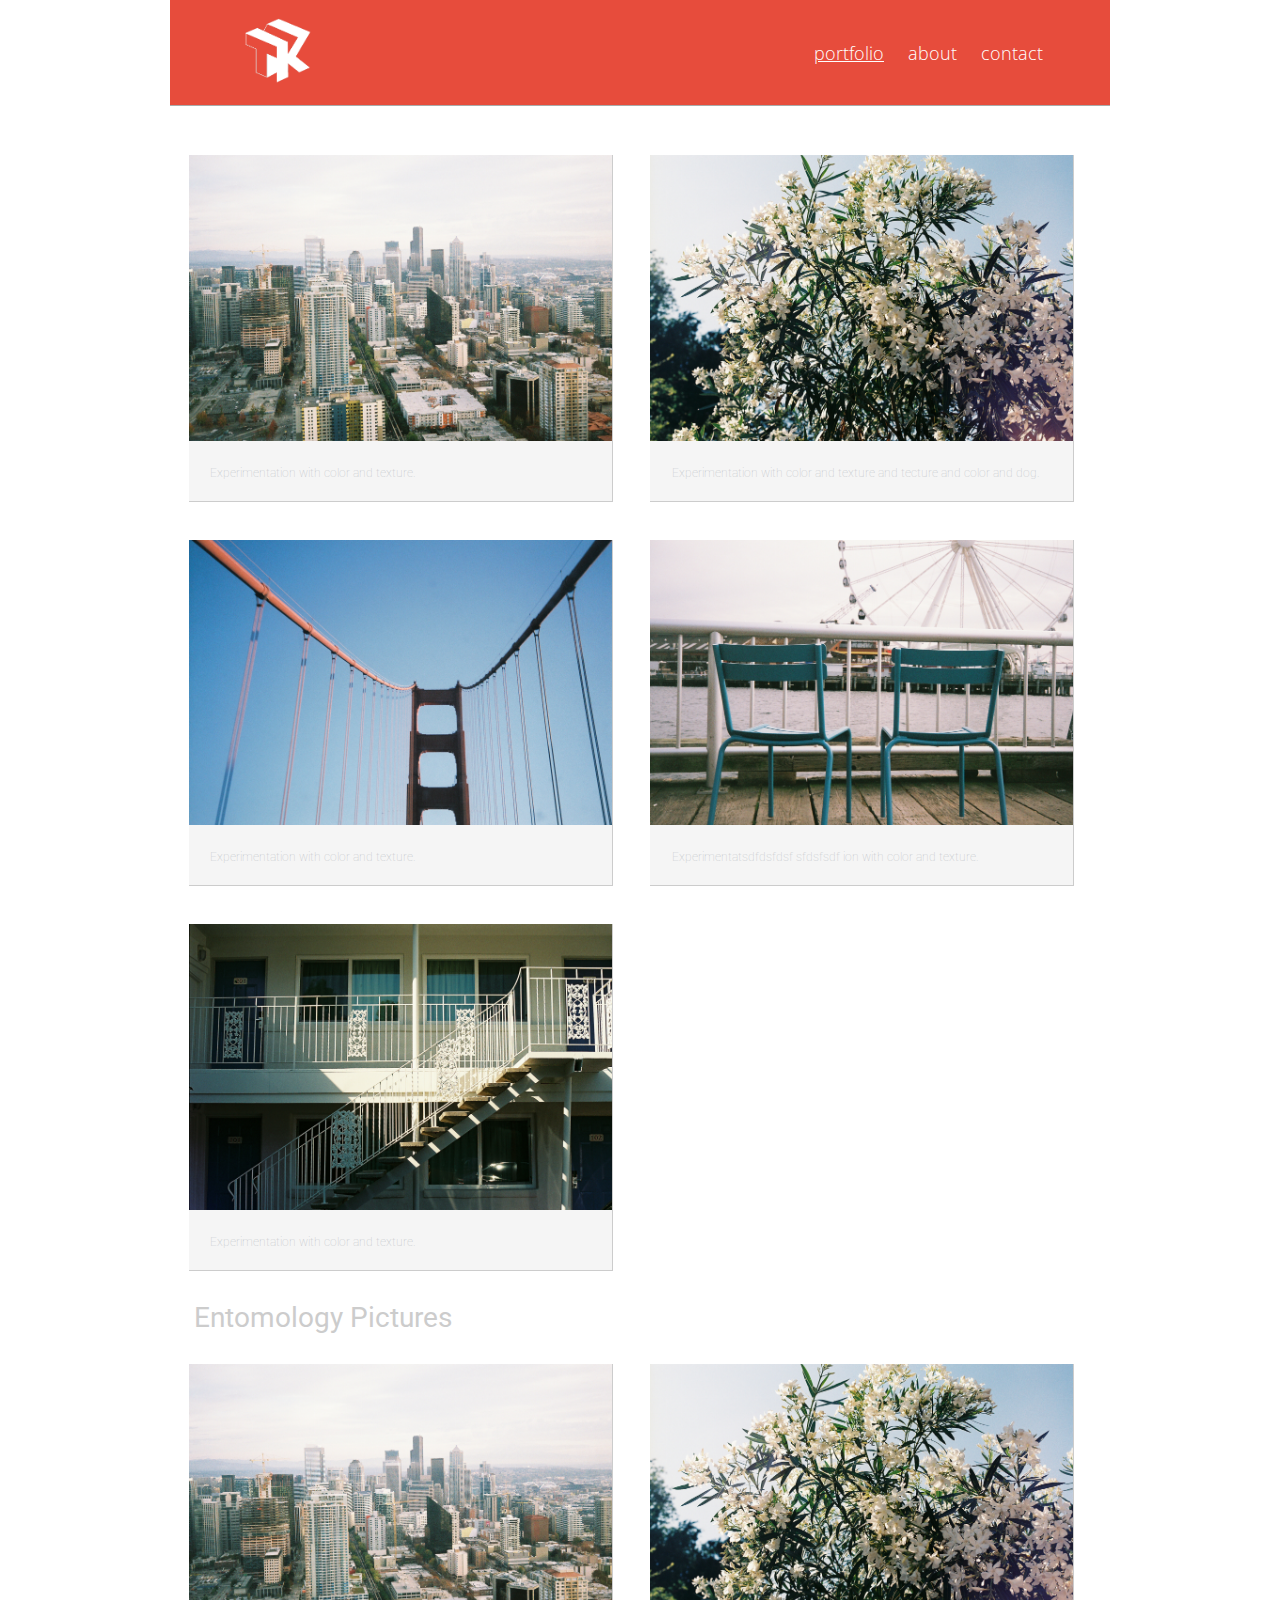
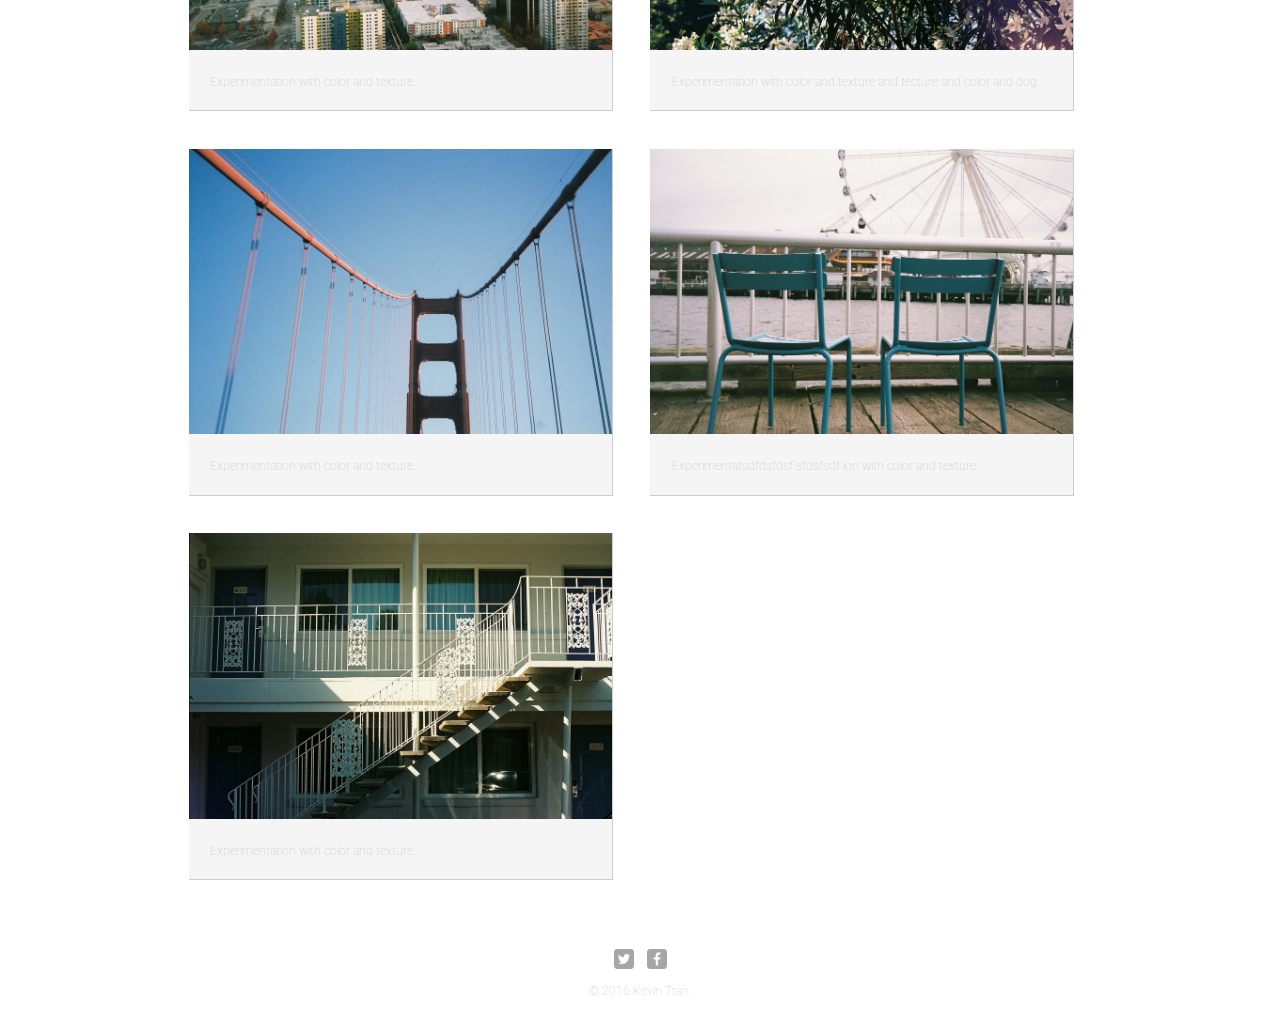
==== index.html @ 1d84d59e "Add first project files" ====
<!DOCTYPE html>
<html>
  <head>
    <meta charset="utf-8">
    <title>Kevin Tran</title>
    <link rel="stylesheet" href="css/normalize.css">
    <link href='https://fonts.googleapis.com/css?family=Roboto:400,100italic,700|Open+Sans' rel='stylesheet' type='text/css'>
   <link rel="stylesheet" href="css/main.css">
   <link rel="stylesheet" href="css/responsive.css">
   <meta name="viewport" content="width=device-width, initial-scale=1.0">

  </head>
  <body>

<section id="header-container">
    <header>
      <a href="index.html" id="logo">
        <h1><img src="img/logo.png" id="logo-image"></h1>

      </a>
      <nav>
        <ul>
          <li><a href="index.html" class="selected">portfolio</a></li>
          <li><a href="about.html">about</a></li>
          <li><a href="contact.html">contact</a> </li>
        </ul>
      </nav>
    </header>

</section>

    <div id="wrapper">



        <section id="portfolio-1">
          <ul id="gallery">
            <li>
              <a href="img/seattle.jpg">
              <img src="img/seattle.jpg" alt="">
              <div id="details">
              <p>Experimentation with color and texture.</p>
            </div>
                </a>
            </li>

            <li>
              <a href="img/flowerpic.jpg">
              <img src="img/flowerpic.jpg" alt="">
              <p>Experimentation with color and texture and tecture and color and dog.</p>
                </a>
            </li>

            <li>
              <a href="img/FH000007.jpg">
              <img src="img/FH000007.jpg" alt="">
              <p>Experimentation with color and texture.</p>
                </a>
            </li>

            <li>
              <a href="img/FH000019.jpg">
              <img src="img/FH000019.jpg" alt="">
              <p>Experimentatsdfdsfdsf sfdsfsdf ion with color and texture.</p>
                </a>
            </li>

            <li>
              <a href="img/frogdog.jpg">
              <img src="img/frogdog.jpg" alt="">
              <p>Experimentation with color and texture.</p>
                </a>
            </li>
          </ul>
        </section>

        <section id="portfolio-2">
          <h3>Entomology Pictures</h3>
          <ul id="gallery-2">
            <li>
              <a href="img/seattle.jpg">
              <img src="img/seattle.jpg" alt="">
              <p>Experimentation with color and texture.</p>
                </a>
            </li>

            <li>
              <a href="img/flowerpic.jpg">
              <img src="img/flowerpic.jpg" alt="">
              <p>Experimentation with color and texture and tecture and color and dog.</p>
                </a>
            </li>

            <li>
              <a href="img/FH000007.jpg">
              <img src="img/FH000007.jpg" alt="">
              <p>Experimentation with color and texture.</p>
                </a>
            </li>

            <li>
              <a href="img/FH000019.jpg">
              <img src="img/FH000019.jpg" alt="">
              <p>Experimentatsdfdsfdsf sfdsfsdf ion with color and texture.</p>
                </a>
            </li>

            <li>
              <a href="img/frogdog.jpg">
              <img src="img/frogdog.jpg" alt="">
              <p>Experimentation with color and texture.</p>
                </a>
            </li>
          </ul>
        </section>
        <footer>
          <a href="http://twitter.com/"><img src="img/twitter-wrap.png" alt="twitter logo" class="social-icon"></a>
          <a href="http://facebook.com/kevintranca"><img src="img/facebook-wrap.png" alt="facebook logo" class="social-icon"></a>
          <p>&copy; 2016 Kevin Tran.</p>
        </footer>
      </div>
  </body>
</html>
---- css/main.css ----
/************************
GENERAL
************************/

body{
  font-family: 'Roboto', sans-serif;
  font-weight: 100;
}

a {
  text-decoration:none;
    color: #aa242b;
}

#wrapper {
  max-width: 940px;
  margin: 0 auto;
  padding: 0 5%;
}

h3 {
  margin: 0 0 1em 0;

}

#logo-image{

  width: 80px;
  text-align: center;

}

/************

PAGE PORTFOLIO

************/

img {
  max-width: 100%;
}

#gallery {
  margin: 0;
  padding: 0;
  list-style: none;
}

#gallery li {
  float: left;
  width: 95%;
  margin: 2.5%;
  background-color: #f5f5f5;
  color: #bdc3c7;

  border-right-style: solid;
  border-right-color: #ccc;
  border-right-width: 1px;
  border-bottom-style: solid;
  border-bottom-color: #ccc;
  border-bottom-width: 1px;


}

#gallery li a p {
  margin: 0;
  padding: 5%;
  font-size: 0.75em;
  color: #bdc3c7;

}

#gallery-2 li a p {
  margin: 0;
  padding: 5%;
  font-size: 0.75em;
  color: #bdc3c7;

}

#gallery-2 li {
  float: left;
  width: 95%;
  margin: 2.5%;
  background-color: #f5f5f5;
  color: #bdc3c7;

  border-right-style: solid;
  border-right-color: #ccc;
  border-right-width: 1px;
  border-bottom-style: solid;
  border-bottom-color: #ccc;
  border-bottom-width: 1px;


}

#gallery-2 {
  margin: 0;
  padding: 0;
  list-style: none;
}


/****************
PAGE: ABOUT
****************/

.profile-photo {
  display: block;
  max-width: 150px;
  margin: 0 auto 30px;
  border-radius: 100%;
}

h3.about-header{

  display: block;
}

/****************
PAGE: Contact
****************/

.contact-info{
  list-style: none;
  margin: 0;
  padding: 0;
  font-size: 0.9em;
}

.contact-info a {
  display: block;
  min-height: 20px;
  background-repeat: no-repeat;
  background-size: 20px 20px;
  padding: 0 0 0 30px;
  margin: 0 0 10px;
}

.contact-info li.phone a {

  background-image: url('../img/phone.png');

}

.contact-info li.mail a {

  background-image: url('../img/mail.png');

}

.contact-info li.twitter a {

  background-image: url('../img/twitter.png');

}


/************************
HEADING
************************/

header {
  float: left;
  margin: 0 0 30px 0;
  padding: 5px 0 0 0;
  width: 100%;
}

#logo {
  text-align: center;
  margin: 0;

}

h1 {
  font-family: 'Open Sans', serif;
  margin: 8px 0 10px 5%;
  font-size: 1.75em;
  font-weight: 100;
  line-height: 1em;
}

h2 {
  font-size: 0.75em;
  /* margin: -5px 0 0; */
  line-height: 0.75em;
  font-weight: normal;
}

h3 {
  font-size: 1.75em;
  margin: 0 0 0 2.5%;
  line-height: 2.00em;
  font-weight: normal;
  color: #ccc;
}

/*********
NAVIGATION
*******/

nav {
  text-align: center;
  padding: 9px 0;
  margin: 10px 0 0;

}

nav ul {
  list-style: none;
  padding: 0;
  margin: 1px 10px;

}

nav ul li {
  padding: 0;
  margin: 0;
  display: inline-block;
}

nav a {
  font-family: "Open Sans", sans-serif;
  font-weight: thin;
  padding: 10px 10px ;
  margin: 10px 0px;
  text-decoration: none;
}

/*********
FOOTER
*******/

footer{
  font-size: 0.74em;
  text-align: center;
  clear: both;
  padding-top: 50px;
  color: #ccc;
}

.social-icon {
  width: 20px;
  height: 20px;
  margin: 0 5px;
}

header {
  background: #e74c3c;
  border-color: #c0392b;
}

h1, h2 {
  color: #fff;
}

nav {
  background: #c0392b;

}

nav a, nav a:visited {
  color: #fff;
}

nav a.selected, nav a:hover {
  text-decoration: none;
  background-color: #e74c3c;

}

body {
  background-color: #fff;
  color: #999;
}
---- css/responsive.css ----
@media screen and (min-width: 480px) {

  /*********
  TWO COLUMN LAYOUT
  *********/

  #primary{
    width: 50%;
    float: left;
    margin-left: 2.5%;
}

  #secondary {
    width: 40%;
    float: right;
  }






  /*********
 ABOUT PAGE
*********/

  .profile-photo {
    float: left;
    margin: 0 5% 80px 5%;
  }




@media screen and (min-width: 660px) {

    /*********
 HEADER
*********/

    nav {

      background: none;
      float: right;
      font-size: 1.125em;
      margin-right: 5%;
      padding-top: 25px;
      text-align: right;
      width: 45%;
    }

    nav a.selected, nav a:hover {
      text-decoration: underline;
      ;

    }
    nav a.selected {
      color: #fff;
      text-decoration: underline;
    }

    #logo{
      float: left;
      margin-left: 5%;
      text-align: left;
      width: 45%;
    }

    h1 {
      font-size: 2.5em;

    }

    h2 {
      font-size: 0.0em;
      margin-bottom: 10px;
    }

    header {

      border-bottom: 1px solid #aaa;
      margin-bottom: 30px;

    }

    #header-container {

      max-width: 940px;
      margin: 0 auto;
    }

    /*********
 PORTFOLIO
*********/

  #gallery li {
    width: 45%;
    margin: 2%;
  }

  #gallery li:nth-child(3n) {
    clear: left;

  }

  #portfolio-1 {
    display: block;

  }

  #portfolio-2{
    display: block;
    clear: left;
  }

  #gallery-2 li {
    width: 45%;
    margin: 2%;
  }

  #gallery-2 li:nth-child(3n) {
    clear: left;

  }


}
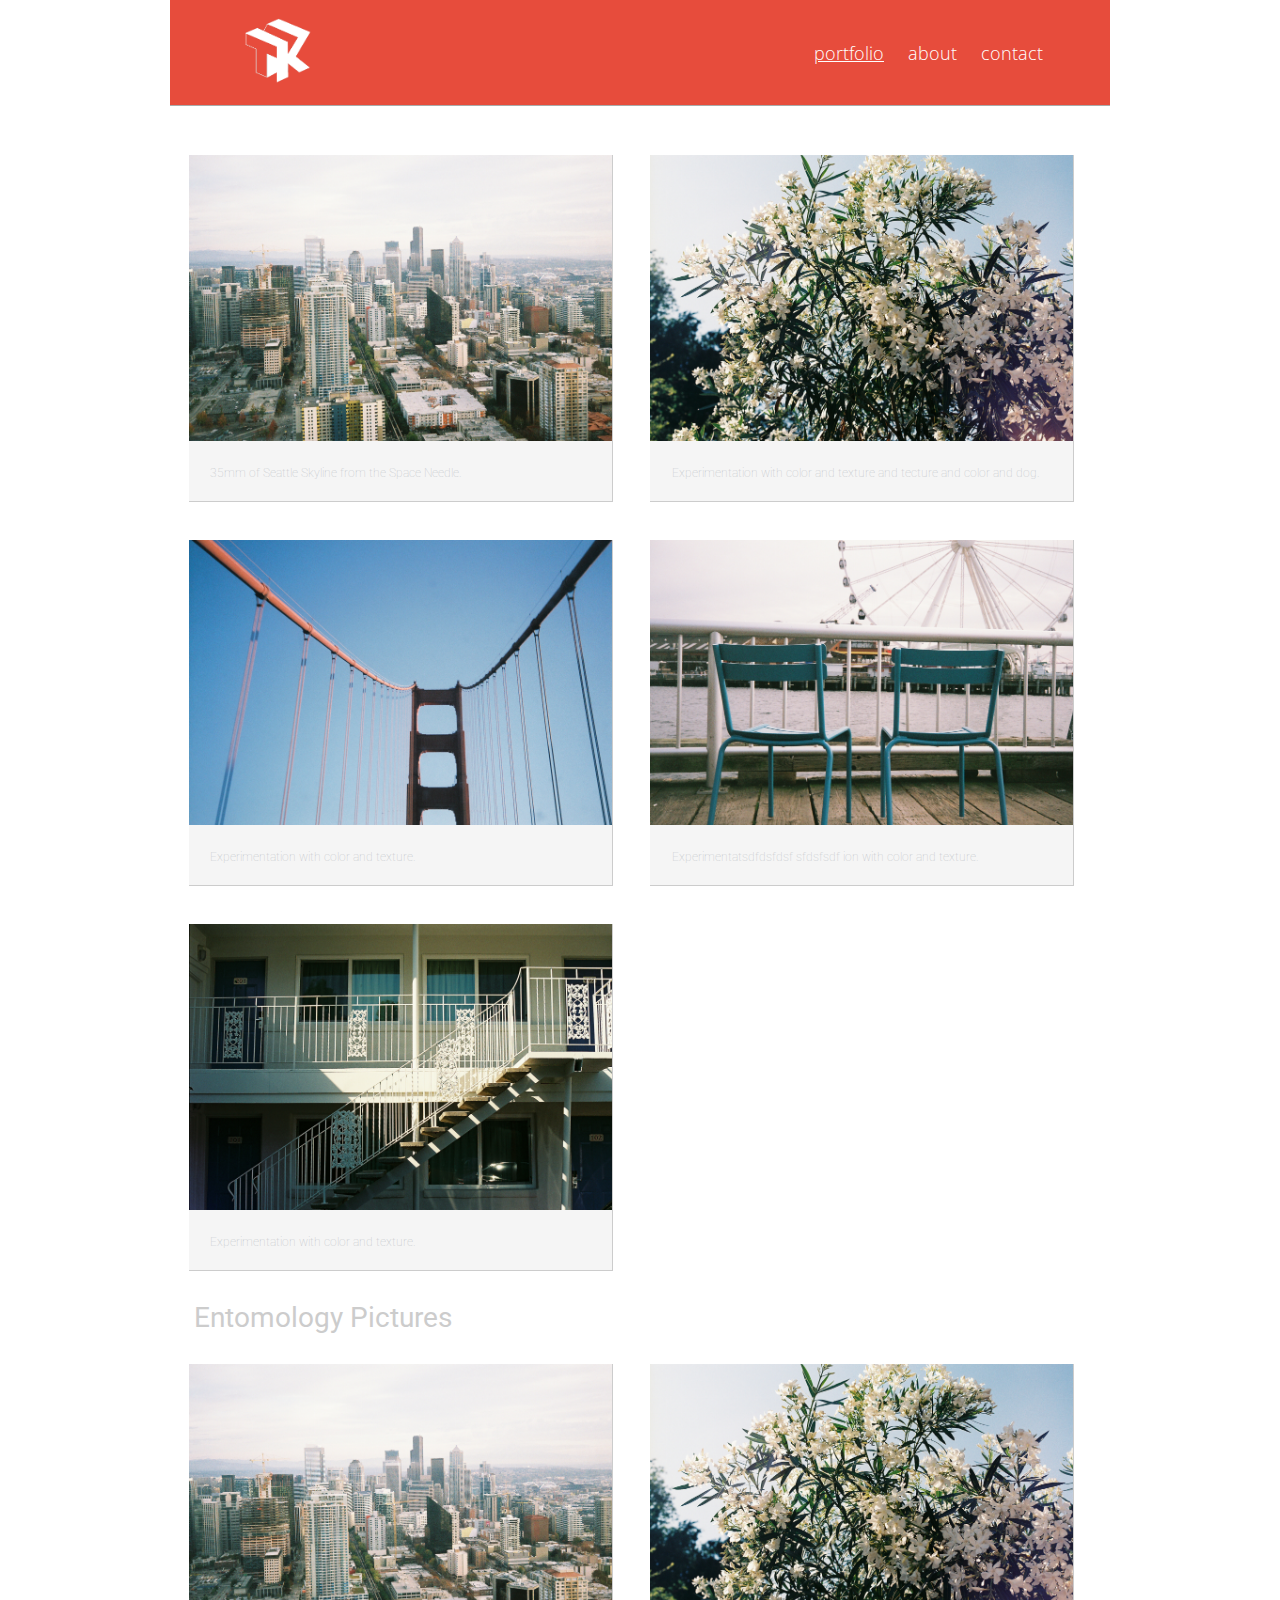
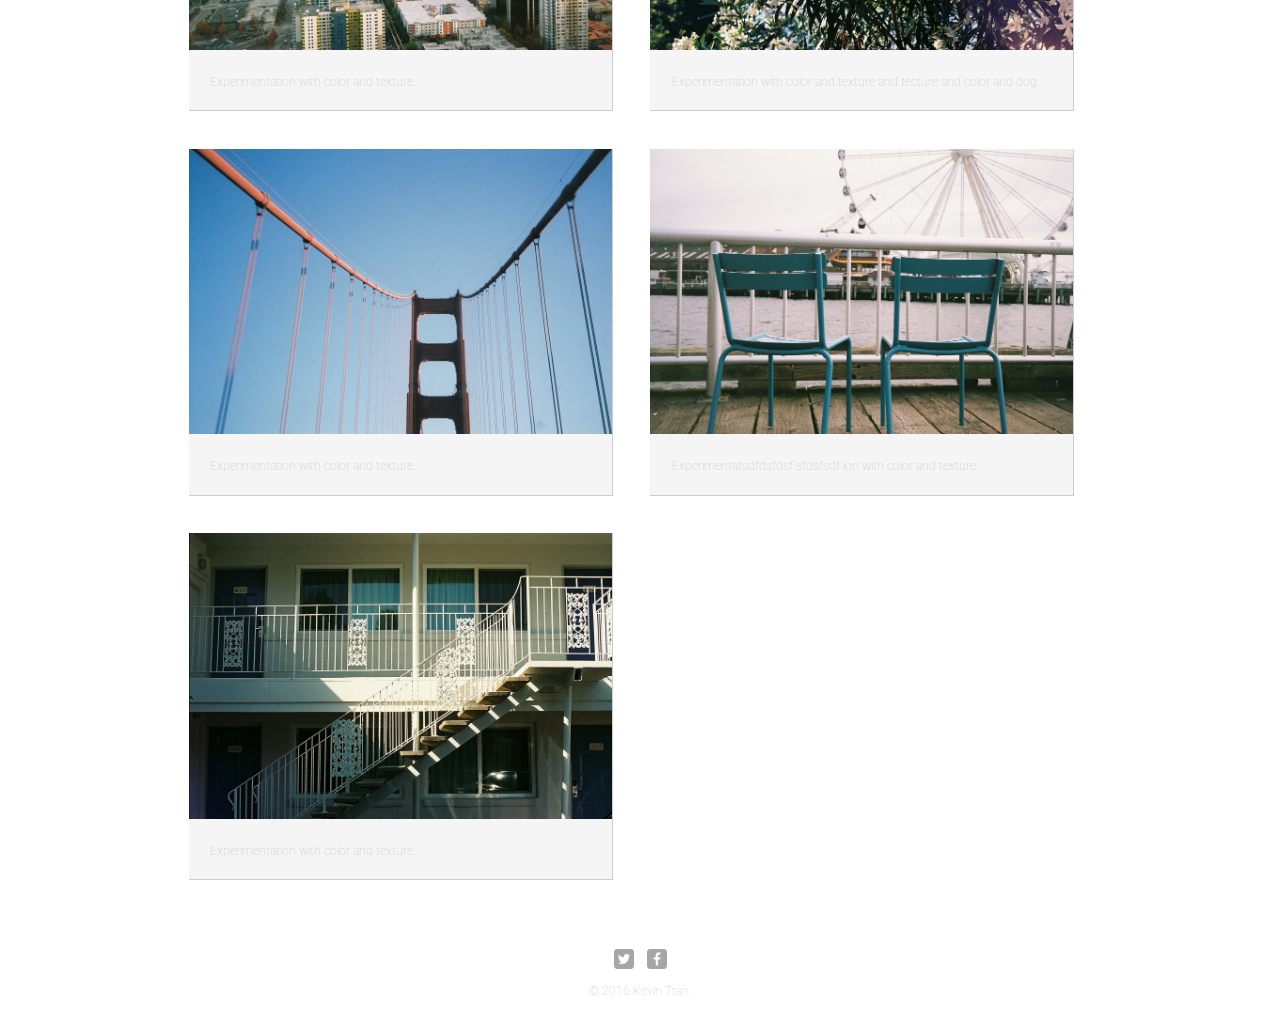
==== commit 711c5fc5: "add photo caption" ====
--- a/index.html
+++ b/index.html
@@ -39,7 +39,7 @@
               <a href="img/seattle.jpg">
               <img src="img/seattle.jpg" alt="">
               <div id="details">
-              <p>Experimentation with color and texture.</p>
+              <p>35mm of Seattle Skyline from the Space Needle.</p>
             </div>
                 </a>
             </li>
